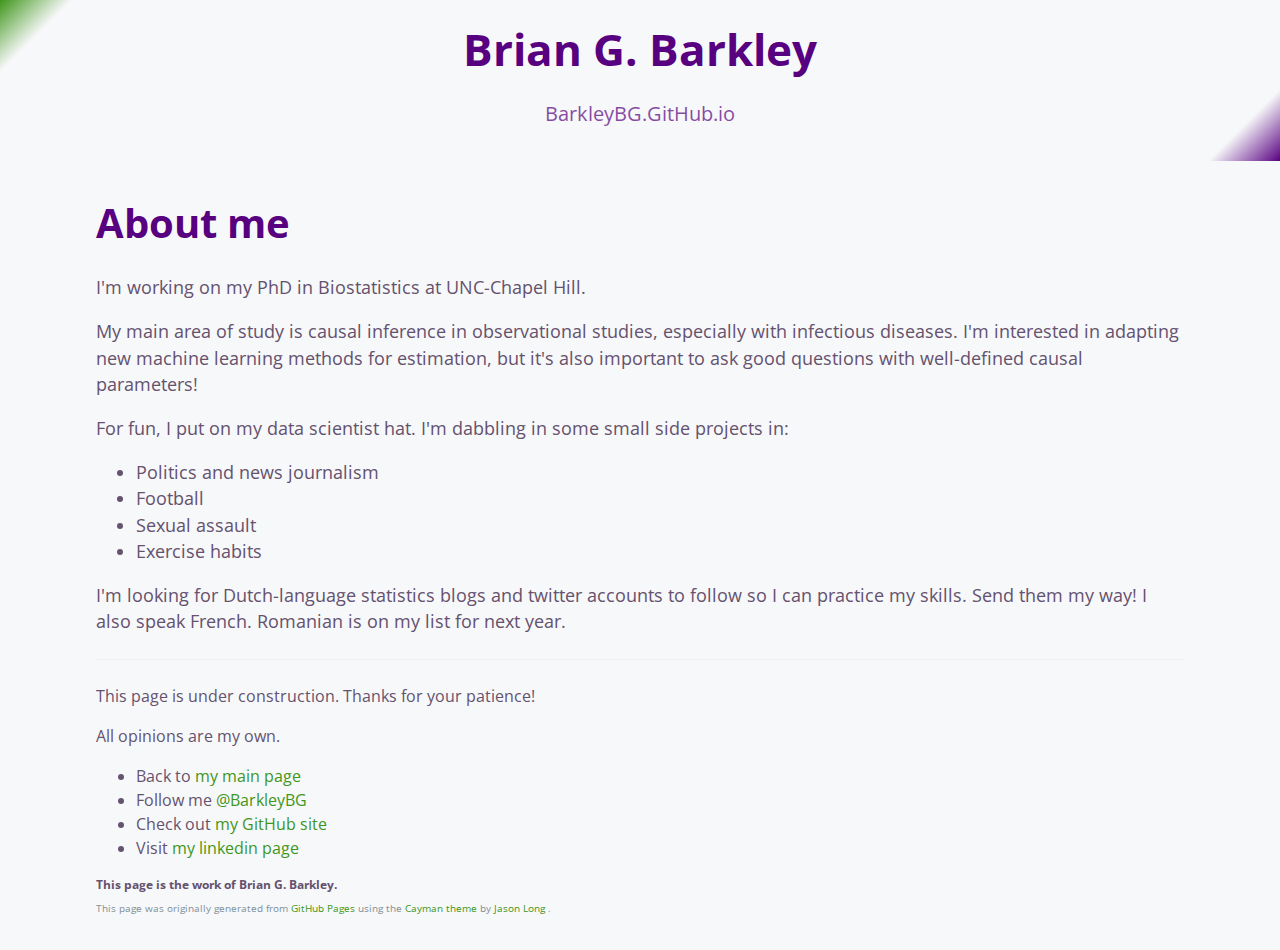
==== about/index.html @ d19e25de "Add README and About Me" ====
<!DOCTYPE html>
<html lang="en-us">
  <head>
    <meta charset="UTF-8">
    <title>Brian G. Barkley's personal page</title>
    <meta name="viewport" content="width=device-width, initial-scale=1">
    <link rel="stylesheet" type="text/css" href="../stylesheets/normalize.css" media="screen">
    <link href='https://fonts.googleapis.com/css?family=Open+Sans:400,700' rel='stylesheet' type='text/css'>
    <link rel="stylesheet" type="text/css" href="../stylesheets/stylesheet.css" media="screen">
    <link rel="stylesheet" type="text/css" href="../stylesheets/github-light.css" media="screen">
  </head>
  <body>
    <section class="page-header">
	  <h1 class="project-name">Brian G. Barkley</h1>
	  <!-- <h2 class="project-tagline">my personal page</h2> -->
      <h2 class="project-tagline">BarkleyBG.GitHub.io</h2>
      <!-- <h2 class="project-tagline">Personal page for Brian G. Barkley</h2> -->
    </section>

    <section class="main-content">
		<h1> 
			<!-- <a id="brian-g-barkley" class="anchor" href="#brian-g-barkley" aria-hidden="true">
				<span aria-hidden="true" class="octicon octicon-link">
				</span>
			</a> -->
			About me
		</h1>
		
		<p>I'm working on my PhD in Biostatistics at UNC-Chapel Hill. </p>
		
		<p>
		My main area of study is causal inference in observational studies, especially with infectious diseases.
		I'm interested in adapting new machine learning methods for estimation,
		but it's also important to ask good questions with well-defined causal parameters!
		</p>
		
		<p>For fun, I put on my data scientist hat. I'm dabbling in some small side projects in:</p>
		<ul>
			 <li> Politics and news journalism </li>
			 <li> Football </li>
			 <li> Sexual assault </li>
			 <li> Exercise habits </li>
		</ul>
		
		
		<!-- <hr> -->
		
		<p>I'm looking for Dutch-language statistics blogs and twitter accounts to follow so I can practice my skills. Send them my way! 
		
		I also speak French. Romanian is on my list for next year. <p>
		

		

		<footer class="site-footer">
			<p>This page is under construction. Thanks for your patience!</p>
			
			<p> All opinions are my own. </p>

			<ul>
				<li> Back to <a href="/">my main page</a></li>
				<li> Follow me <a href="https://twitter.com/BarkleyBG">@BarkleyBG</a> </li>
				<li> Check out <a href="https://github.com/BarkleyBG">my GitHub site</a> </li>
				<li> Visit <a href="https://www.linkedin.com/in/barkleybg">my linkedin page</a> </li>
			</ul>
			
			<span class="site-footer-owner">This page is the work of Brian G. Barkley.
			</span>
			<span class="site-footer-credits">This page was originally generated from
				<a href="https://pages.github.com">
					GitHub Pages
				</a> 
				using the 
				<a href="https://github.com/jasonlong/cayman-theme">
					Cayman theme
				</a> 
				by 
				<a href="https://twitter.com/jasonlong">
					Jason Long
				</a>
				.
			</span>
		</footer>

    </section>

  
  </body>
</html>
---- stylesheets/stylesheet.css ----
* {
  box-sizing: border-box; }

body {
  padding: 0;
  margin: 0;
  font-family: "Open Sans", "Helvetica Neue", Helvetica, Arial, sans-serif;
  font-size: 16px;
  line-height: 1.5;
  /* color: #606c71; } */
  color: #65526e; } /*grey plum color for body text */

a { 
	/* this is the anchor. for links. */
  /* color: #1e6bb8; */
 /*  color: #1d7fe0; /*blue blue */ 
 color: #3f961a;
  text-decoration: none; }
  a:hover {
    text-decoration: underline; }

.btn {
  display: inline-block;
  margin-bottom: 1rem;
  color: rgba(255, 255, 255, 0.7);
  background-color: rgba(255, 255, 255, 0.08);
  border-color: rgba(255, 255, 255, 0.2);
  border-style: solid;
  border-width: 1px;
  border-radius: 0.3rem;
  transition: color 0.2s, background-color 0.2s, border-color 0.2s; }
  .btn + .btn {
    margin-left: 1rem; }

.btn:hover {
  color: rgba(255, 255, 255, 0.8);
  text-decoration: none;
  background-color: rgba(255, 255, 255, 0.2);
  border-color: rgba(255, 255, 255, 0.3); }

@media screen and (min-width: 64em) {
  .btn {
    padding: 0.75rem 1rem; } }

@media screen and (min-width: 42em) and (max-width: 64em) {
  .btn {
    padding: 0.6rem 0.9rem;
    font-size: 0.9rem; } }

@media screen and (max-width: 42em) {
  .btn {
    display: block;
    width: 100%;
    padding: 0.75rem;
    font-size: 0.9rem; }
    .btn + .btn {
      margin-top: 1rem;
      margin-left: 0; } }

.page-header {
  /* color: #fdffed; */ /*font color for header*/
  /* color: #65526e; */ /*grey plum color for header */
   color: #580180;  /*dark plum color for header */
  text-align: center;
  /* light purple background  in the main section*/
  background-color: #f7f8fa; 
  /* background-color: #159957; */
  /* background-color: #e8e84f; *attempt for yellow; */
	  /* background-image: linear-gradient(120deg, #155799, #159957); */ 
/* 	  background-image: linear-gradient(120deg, #970fa6, #1f75cc); *second attempt */	
	  /* background-image: linear-gradient(120deg, #7b0987,  #7b0987 75%, #296e0c);  */
	  background-image: linear-gradient(135deg, #3f961a ,#f7f8fa,#f7f8fa 10%,#f7f8fa 95%,#580180); 
	  
	  
	  }

@media screen and (min-width: 42em) {
  .page-header {
    /* padding: 5rem 6rem; } } */
    padding: 1rem 2rem; } }

/* @media screen and (min-width: 42em) and (max-width: 64em) {
  .page-header {    padding: 1rem 2rem; } } */
    /* padding: 3rem 4rem; } } */


@media screen and (max-width: 42em) {
  .page-header {
    /* padding: 2rem 1rem; } } */
    padding: 1.5rem 0.75rem; } }

.project-name {
  margin-top: 0;
  margin-bottom: 0.1rem; }

@media screen and (min-width: 42em) {
/* this is for largest screens */
  .project-name {
    font-size: 2.75rem; } }

/* @media screen and (min-width: 42em) and (max-width: 64em) {
  .project-name {
    font-size: 2.75rem; } } */

@media screen and (max-width: 42em) {
  .project-name {
    font-size: 2.25rem; } }

.project-tagline {
  margin-bottom: 1rem;
  font-weight: normal;
  opacity: 0.7; }

@media screen and (min-width: 42em) {
  .project-tagline {
    font-size: 1.25rem; } }

/* @media screen and (min-width: 42em) and (max-width: 64em) {
  .project-tagline {
    font-size: 1.15rem; } } */

@media screen and (max-width: 42em) {
  .project-tagline {
    font-size: 1rem; } }

.main-content {
  /* color: #fff; */
  /* text-align: center; */
 
  /* background-color: #f5f2f5; */  /* light purple background  in the main section*/
  background-color: #f7f8fa; /* an even lighter purple*/
}
.main-content :first-child {
  margin-top: 0; }
.main-content img {
  max-width: 100%; }
.main-content h1 {
 /* this is the 'main-content' part of index.html*/)
  margin-top: 2.5rem;
  margin-bottom: 1.35rem;
  font-size: 2.5rem;
  /* font-weight: normal; */
  /* color: #159957; } */
  /* color: #3f961a; } /*dark green, like the header*/ 
  color: #580180; }  /* darker purple than the header*/
  
.main-content h2{
 /* this is the 'main-content' part of index.html*/)
  margin-top: 1.75 rem;
  margin-bottom: 1.15rem;
  font-size: 1.1 rem;
  /* font-weight: normal; */
  /* color: #159957; } /*dark green*/ 
  color: #580180; } /* dark purple, like the header*/
  
 .main-content h3, .main-content h4, .main-content h5, .main-content h6 {
 /* this is the 'main-content' part of index.html*/)
  margin-top: 1.5 rem;
  margin-bottom: 1.1rem;
  font-size: 1.05 rem;
  /* font-weight: normal; */
/*   color: #159957; } */  /*dark green like the header*/
  color: #580180; }  /* dark purple, like the header*/

.main-content p {
  margin-bottom: 1em; }
.main-content code {
  padding: 2px 4px;
  font-family: Consolas, "Liberation Mono", Menlo, Courier, monospace;
  font-size: 0.9rem;
  color: #383e41;
  background-color: #f3f6fa;
  /* background-color: #ebdded; */
  border-radius: 0.3rem; }
.main-content pre {
  padding: 0.8rem;
  margin-top: 0;
  margin-bottom: 1rem;
  font: 1rem Consolas, "Liberation Mono", Menlo, Courier, monospace;
  color: #567482;
  word-wrap: normal;
  background-color: #f3f6fa;
  border: solid 1px #dce6f0;
  border-radius: 0.3rem; }
  .main-content pre > code {
    padding: 0;
    margin: 0;
    font-size: 0.9rem;
    color: #567482;
    word-break: normal;
    white-space: pre;
    background: transparent;
    border: 0; }
.main-content .highlight {
  margin-bottom: 1rem; }
  .main-content .highlight pre {
    margin-bottom: 0;
    word-break: normal; }
.main-content .highlight pre, .main-content pre {
  padding: 0.8rem;
  overflow: auto;
  font-size: 0.9rem;
  line-height: 1.45;
  border-radius: 0.3rem; }
.main-content pre code, .main-content pre tt {
  display: inline;
  max-width: initial;
  padding: 0;
  margin: 0;
  overflow: initial;
  line-height: inherit;
  word-wrap: normal;
  background-color: transparent;
  border: 0; }
  .main-content pre code:before, .main-content pre code:after, .main-content pre tt:before, .main-content pre tt:after {
    content: normal; }
.main-content ul, .main-content ol {
  margin-top: 0; }
.main-content blockquote {
  padding: 0 1rem;
  margin-left: 0;
  color: #819198;
  border-left: 0.3rem solid #dce6f0; }
  .main-content blockquote > :first-child {
    margin-top: 0; }
  .main-content blockquote > :last-child {
    margin-bottom: 0; }
.main-content table {
  display: block;
  width: 100%;
  overflow: auto;
  word-break: normal;
  word-break: keep-all; }
  .main-content table th {
    font-weight: bold; }
  .main-content table th, .main-content table td {
    padding: 0.5rem 1rem;
    border: 1px solid #e9ebec; }
.main-content dl {
  padding: 0; }
  .main-content dl dt {
    padding: 0;
    margin-top: 1rem;
    font-size: 1rem;
    font-weight: bold; }
  .main-content dl dd {
    padding: 0;
    margin-bottom: 1rem; }
.main-content hr {
  height: 2px;
  padding: 0;
  margin: 1rem 0;
  background-color: #eff0f1;
  border: 0; }

@media screen and (min-width: 42em) {
  .main-content {
    /* max-width: 64rem; */
    padding: 2rem 6rem;
    margin: 0 auto;
    font-size: 1.1rem; } }

/* @media screen and (min-width: 42em) and (max-width: 64em) {
  .main-content {
    padding: 2rem 4rem;
    font-size: 1.1rem; } } */
	

@media screen and (max-width: 42em) {
  .main-content {
    padding: 2rem 1rem;
    font-size: 1rem; } }

.site-footer {
  padding-top: 1.5rem;
  margin-top: 1.5rem;
  border-top: solid 1px #eff0f1; }

.site-footer-owner {
  display: block;
  font-weight: bold; 
  font-size: 12px;}

.site-footer-credits {
  color: #819198;
font-size: 10px;  }

@media screen and (min-width: 42em) {
  .site-footer {
    font-size: 1rem; } }

/* @media screen and (min-width: 42em) and (max-width: 64em) {
  .site-footer {
    font-size: 1rem; } } */

@media screen and (max-width: 42em) {
  .site-footer {
    font-size: 0.9rem; } }
---- stylesheets/github-light.css ----
/*
The MIT License (MIT)

Copyright (c) 2016 GitHub, Inc.

Permission is hereby granted, free of charge, to any person obtaining a copy
of this software and associated documentation files (the "Software"), to deal
in the Software without restriction, including without limitation the rights
to use, copy, modify, merge, publish, distribute, sublicense, and/or sell
copies of the Software, and to permit persons to whom the Software is
furnished to do so, subject to the following conditions:

The above copyright notice and this permission notice shall be included in all
copies or substantial portions of the Software.

THE SOFTWARE IS PROVIDED "AS IS", WITHOUT WARRANTY OF ANY KIND, EXPRESS OR
IMPLIED, INCLUDING BUT NOT LIMITED TO THE WARRANTIES OF MERCHANTABILITY,
FITNESS FOR A PARTICULAR PURPOSE AND NONINFRINGEMENT. IN NO EVENT SHALL THE
AUTHORS OR COPYRIGHT HOLDERS BE LIABLE FOR ANY CLAIM, DAMAGES OR OTHER
LIABILITY, WHETHER IN AN ACTION OF CONTRACT, TORT OR OTHERWISE, ARISING FROM,
OUT OF OR IN CONNECTION WITH THE SOFTWARE OR THE USE OR OTHER DEALINGS IN THE
SOFTWARE.

*/

.pl-c /* comment */ {
  color: #969896;
}

.pl-c1 /* constant, variable.other.constant, support, meta.property-name, support.constant, support.variable, meta.module-reference, markup.raw, meta.diff.header */,
.pl-s .pl-v /* string variable */ {
  color: #0086b3;
}

.pl-e /* entity */,
.pl-en /* entity.name */ {
  color: #795da3;
}

.pl-smi /* variable.parameter.function, storage.modifier.package, storage.modifier.import, storage.type.java, variable.other */,
.pl-s .pl-s1 /* string source */ {
  color: #333;
}

.pl-ent /* entity.name.tag */ {
  color: #63a35c;
}

.pl-k /* keyword, storage, storage.type */ {
  color: #a71d5d;
}

.pl-s /* string */,
.pl-pds /* punctuation.definition.string, string.regexp.character-class */,
.pl-s .pl-pse .pl-s1 /* string punctuation.section.embedded source */,
.pl-sr /* string.regexp */,
.pl-sr .pl-cce /* string.regexp constant.character.escape */,
.pl-sr .pl-sre /* string.regexp source.ruby.embedded */,
.pl-sr .pl-sra /* string.regexp string.regexp.arbitrary-repitition */ {
  color: #183691;
}

.pl-v /* variable */ {
  color: #ed6a43;
}

.pl-id /* invalid.deprecated */ {
  color: #b52a1d;
}

.pl-ii /* invalid.illegal */ {
  color: #f8f8f8;
  background-color: #b52a1d;
}

.pl-sr .pl-cce /* string.regexp constant.character.escape */ {
  font-weight: bold;
  color: #63a35c;
}

.pl-ml /* markup.list */ {
  color: #693a17;
}

.pl-mh /* markup.heading */,
.pl-mh .pl-en /* markup.heading entity.name */,
.pl-ms /* meta.separator */ {
  font-weight: bold;
  color: #1d3e81;
}

.pl-mq /* markup.quote */ {
  color: #008080;
}

.pl-mi /* markup.italic */ {
  font-style: italic;
  color: #333;
}

.pl-mb /* markup.bold */ {
  font-weight: bold;
  color: #333;
}

.pl-md /* markup.deleted, meta.diff.header.from-file */ {
  color: #bd2c00;
  background-color: #ffecec;
}

.pl-mi1 /* markup.inserted, meta.diff.header.to-file */ {
  color: #55a532;
  background-color: #eaffea;
}

.pl-mdr /* meta.diff.range */ {
  font-weight: bold;
  color: #795da3;
}

.pl-mo /* meta.output */ {
  color: #1d3e81;
}
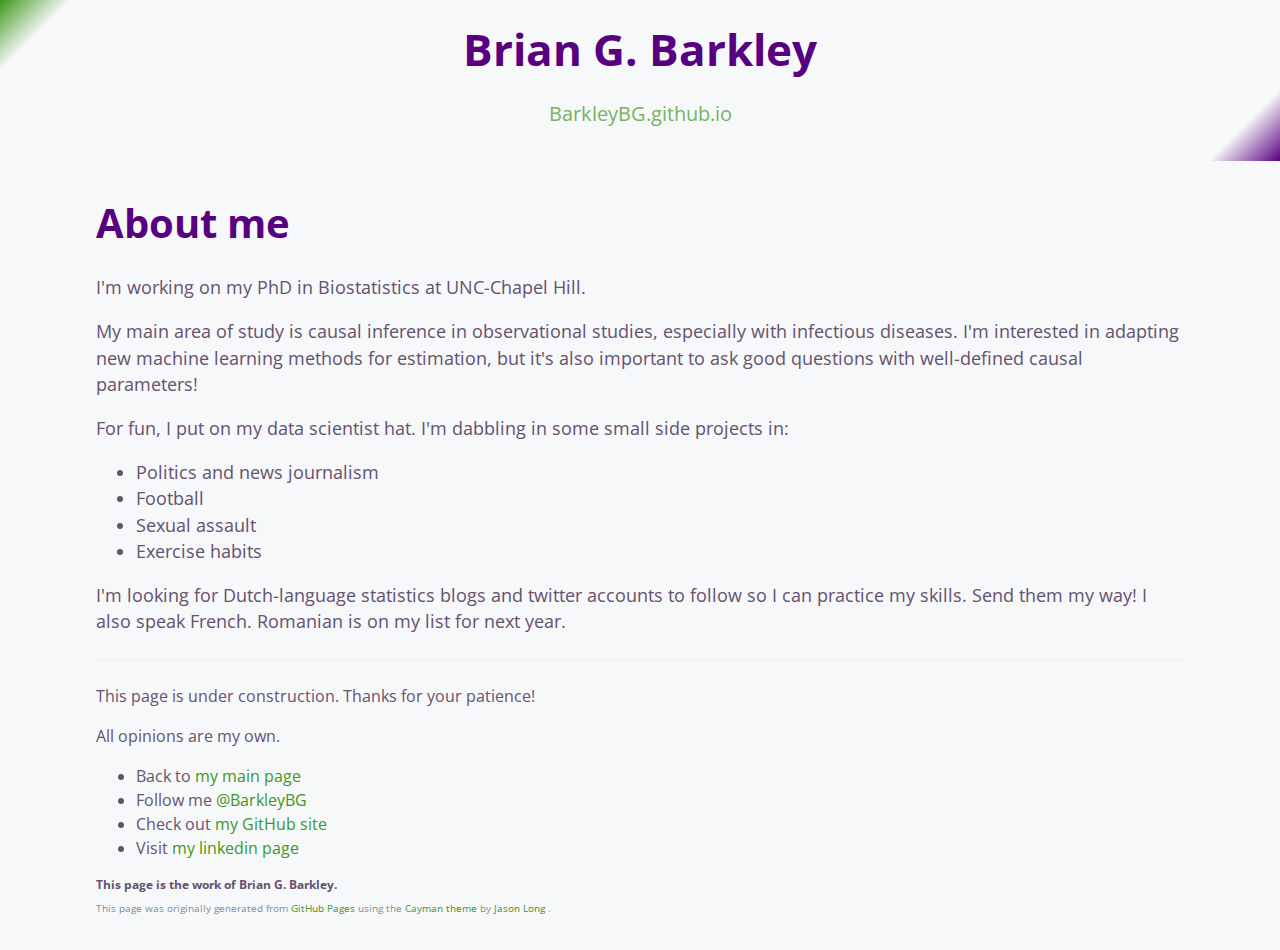
==== commit ea294b4c: "Add hyperlink to page title" ====
--- a/about/index.html
+++ b/about/index.html
@@ -11,10 +11,12 @@
   </head>
   <body>
     <section class="page-header">
-	  <h1 class="project-name">Brian G. Barkley</h1>
-	  <!-- <h2 class="project-tagline">my personal page</h2> -->
-      <h2 class="project-tagline">BarkleyBG.GitHub.io</h2>
-      <!-- <h2 class="project-tagline">Personal page for Brian G. Barkley</h2> -->
+		<h1 class="project-name">Brian G. Barkley</h1>
+		<!-- <h2 class="project-tagline">my personal page</h2> -->
+		<h2 class="project-tagline">
+			<a href="/">BarkleyBG.github.io</a>
+		</h2>
+		<!-- <h2 class="project-tagline">Personal page for Brian G. Barkley</h2> -->
     </section>
 
     <section class="main-content">
